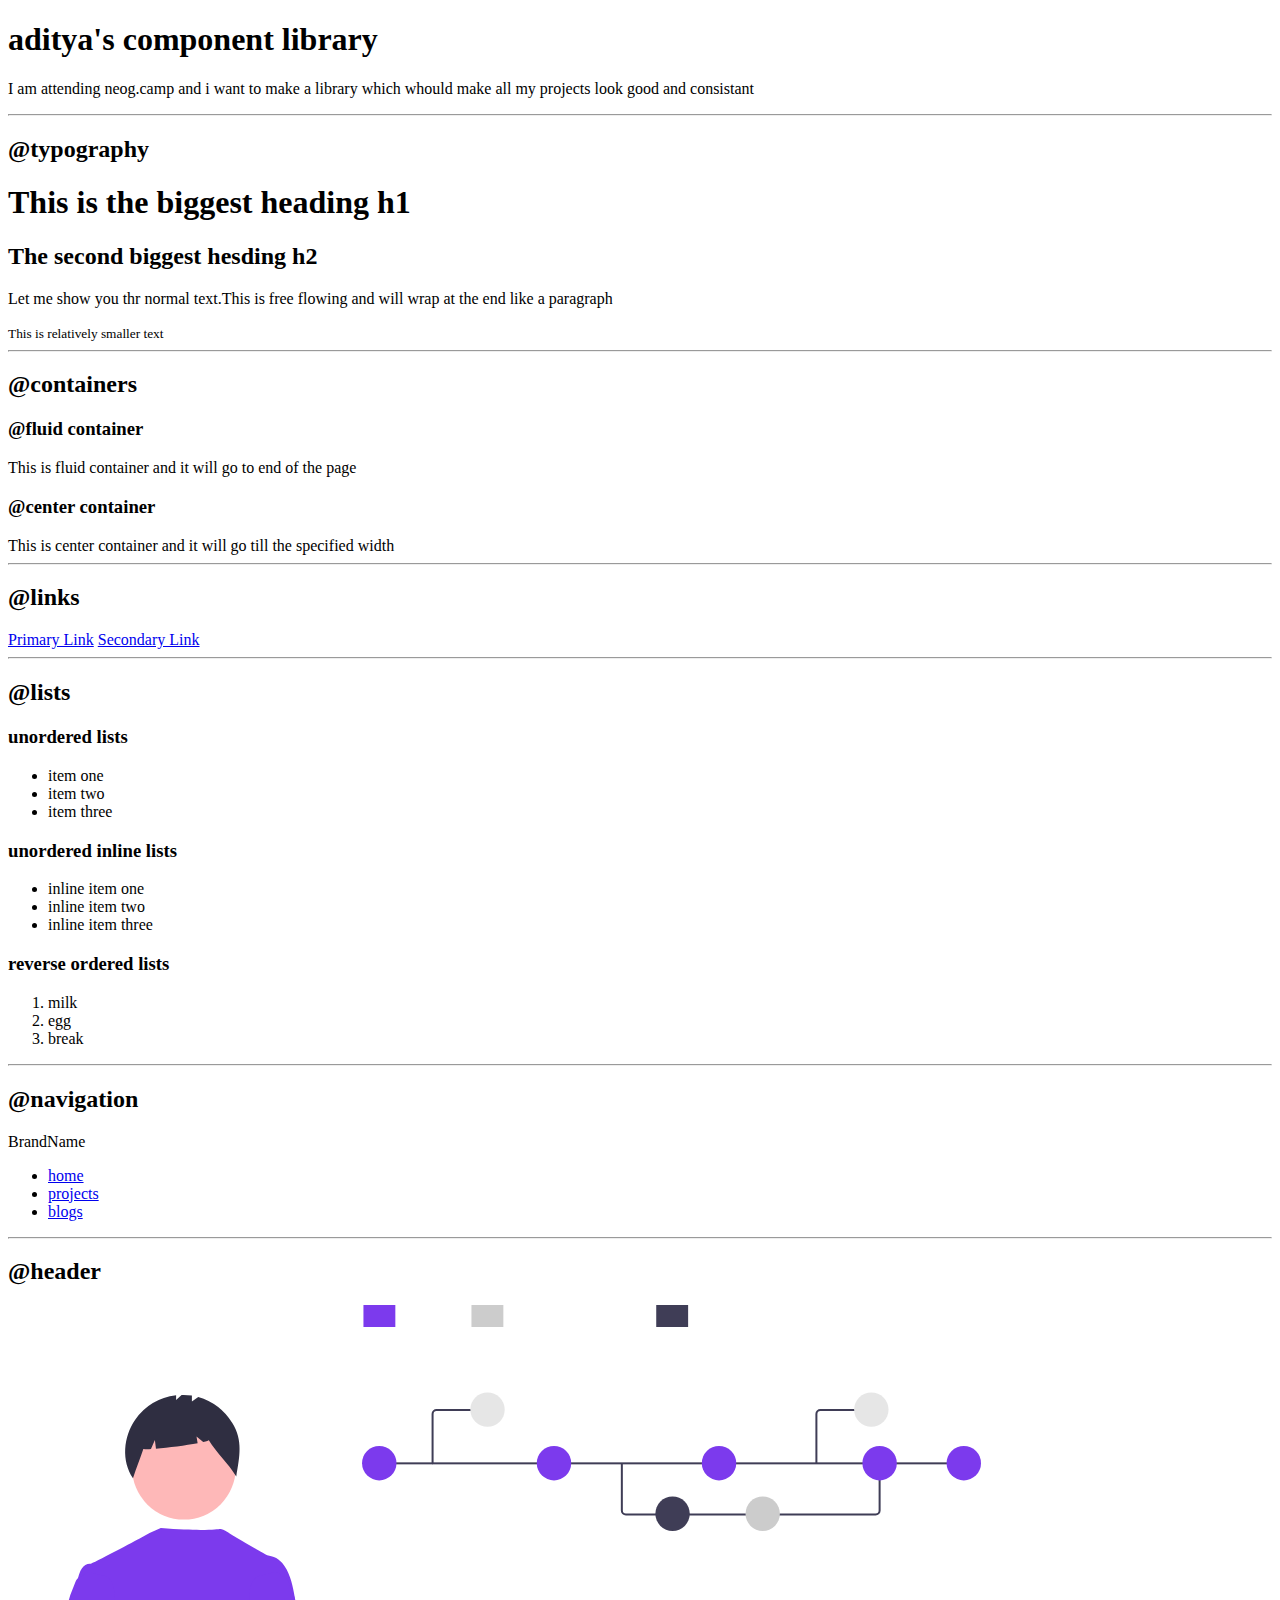
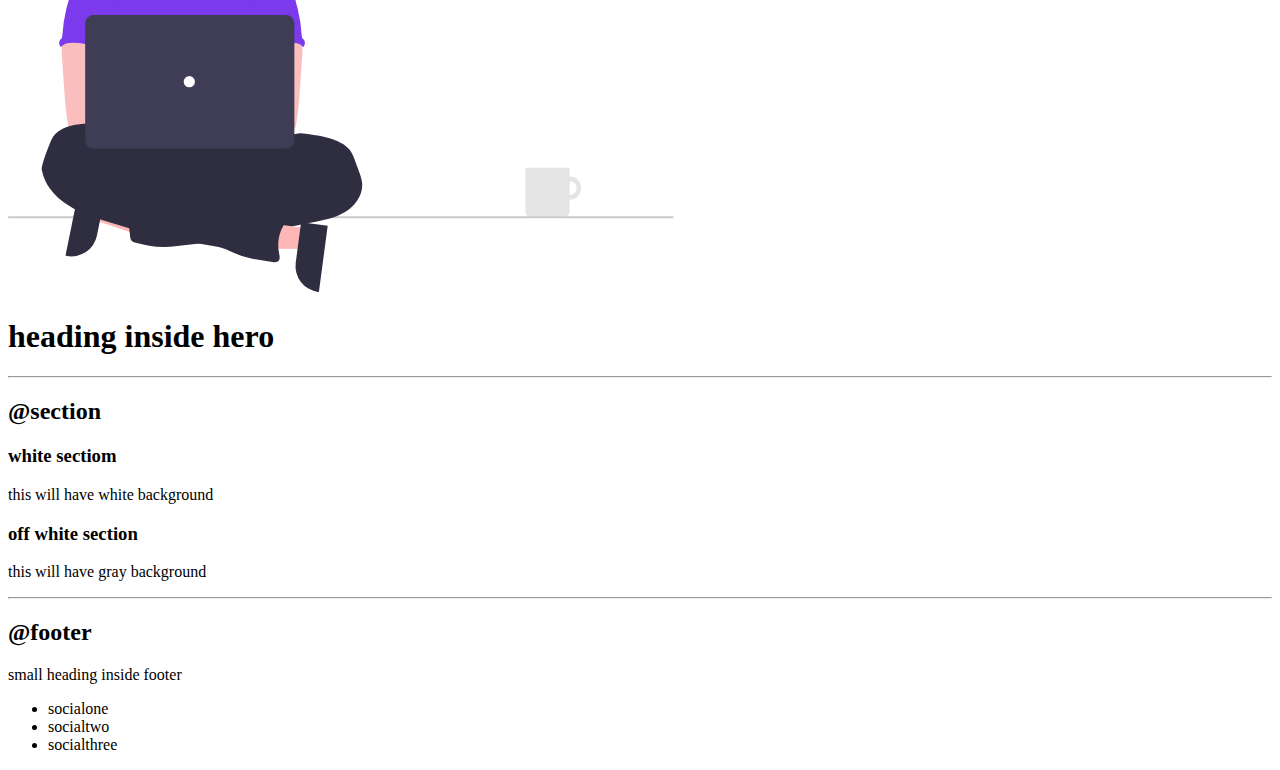
==== index.html @ 78c6eefd "html finish" ====
<!DOCTYPE html>
<html lang="en">

<head>
    <meta charset="UTF-8">
    <meta http-equiv="X-UA-Compatible" content="IE=edge">
    <meta name="viewport" content="width=device-width, initial-scale=1.0">
    <title>component library</title>
</head>

<body>

    <h1>aditya's component library</h1>
    <p>
        I am attending neog.camp and i want to make a library which whould make all my projects look good and consistant
    </p>

    <hr>

    <!-- typography -->
    <h2>@typography</h2>
    <h1>This is the biggest heading h1</h1>
    <h2>The second biggest hesding h2</h2>

    <p>Let me show you thr normal text.This is free flowing and will wrap at the end like a paragraph</p>
    <small>This is relatively smaller text</small>

    <hr>

    <!-- containers -->
    <h2>@containers</h2>

    <h3>@fluid container</h3>
    <div>This is fluid container and it will go to end of the page</div>

    <h3>@center container</h3>
    <div>This is center container and it will go till the specified width</div>

    <hr>

    <!-- links -->
    <h2>@links</h2>

    <a href="/">Primary Link</a>
    <a href="/">Secondary Link</a>

    <hr>

    <!-- lists -->
    <h2>@lists</h2>

    <h3>unordered lists</h3>
    <!-- we will remove bullets using css later  -->
    <ul>
        <li>item one</li>
        <li>item two</li>
        <li>item three</li>
    </ul>

    <h3>unordered inline lists</h3>

    <ul>
        <li>inline item one </li>
        <li>inline item two</li>
        <li>inline item three</li>
    </ul>

    <h3>reverse ordered lists</h3>
    <ol>
        <li>milk</li>
        <li>egg</li>
        <li>break</li>
    </ol>

    <hr>

    <h2>@navigation</h2>

    <nav>

        <div>BrandName</div>
        <ul>
            <li>
                <a href="/">home</a>
            </li>
            <li>
                <a href="/">projects</a>
            </li>
            <li>
                <a href="/">blogs</a>
            </li>
        </ul>

    </nav>

    <hr>

    <!-- header is started -->

    <h2>@header</h2>

    <header>
        <img src="images/hero.svg" alt="">
        <h1>heading inside hero</h1>
    </header>

    <hr>

    <h2>@section</h2>
    <!-- white section -->
    <section>
        <h3>white sectiom</h3>
        <p>this will have white background</p>

    </section>

    <!-- off=white-section -->
    <section>
        <h3>off white section</h3>
        <p>this will have gray background</p>
    </section>

    <hr>

    <!-- footer -->

    <h2>@footer</h2>

    <footer>
        <div>small heading inside footer</div>
        <ul>
            <li>
                socialone
            </li>
            <li>
                socialtwo
            </li>
            <li>
                socialthree
            </li>
        </ul>

    </footer>



















</body>

</html>
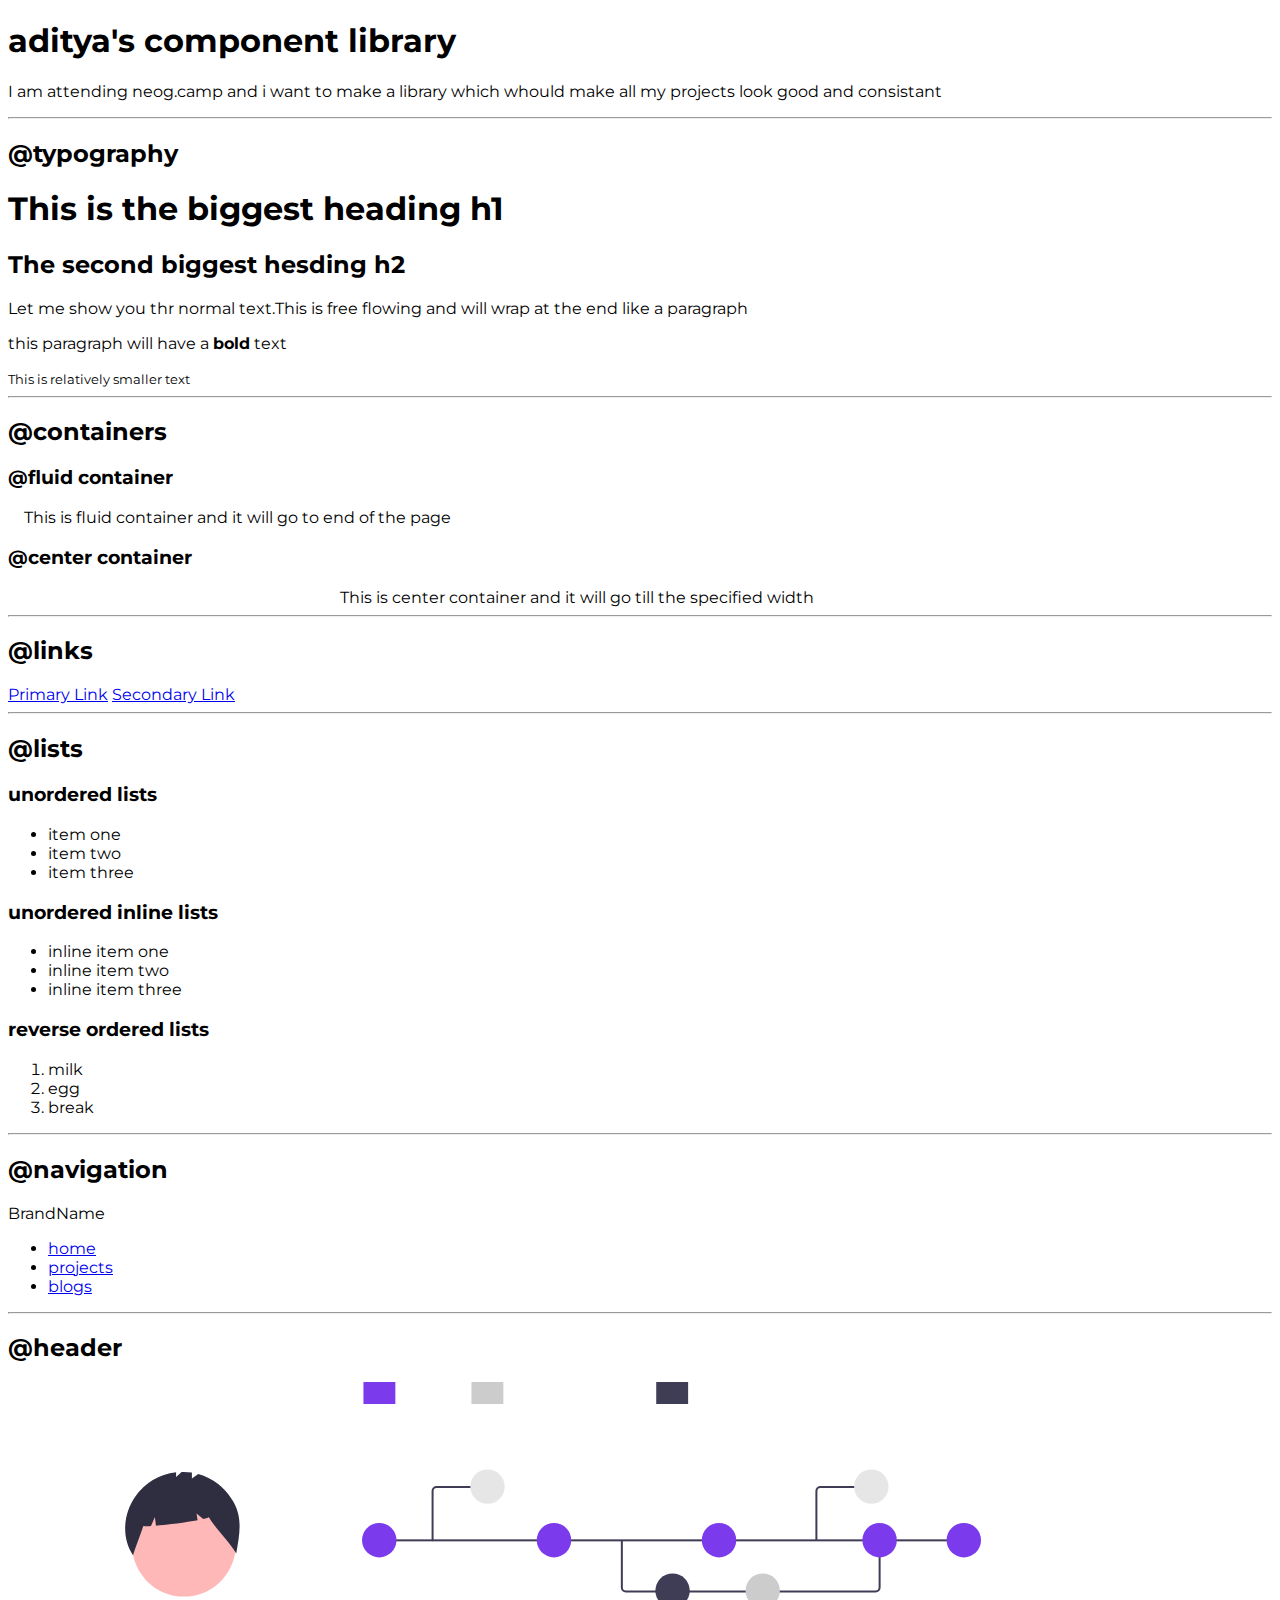
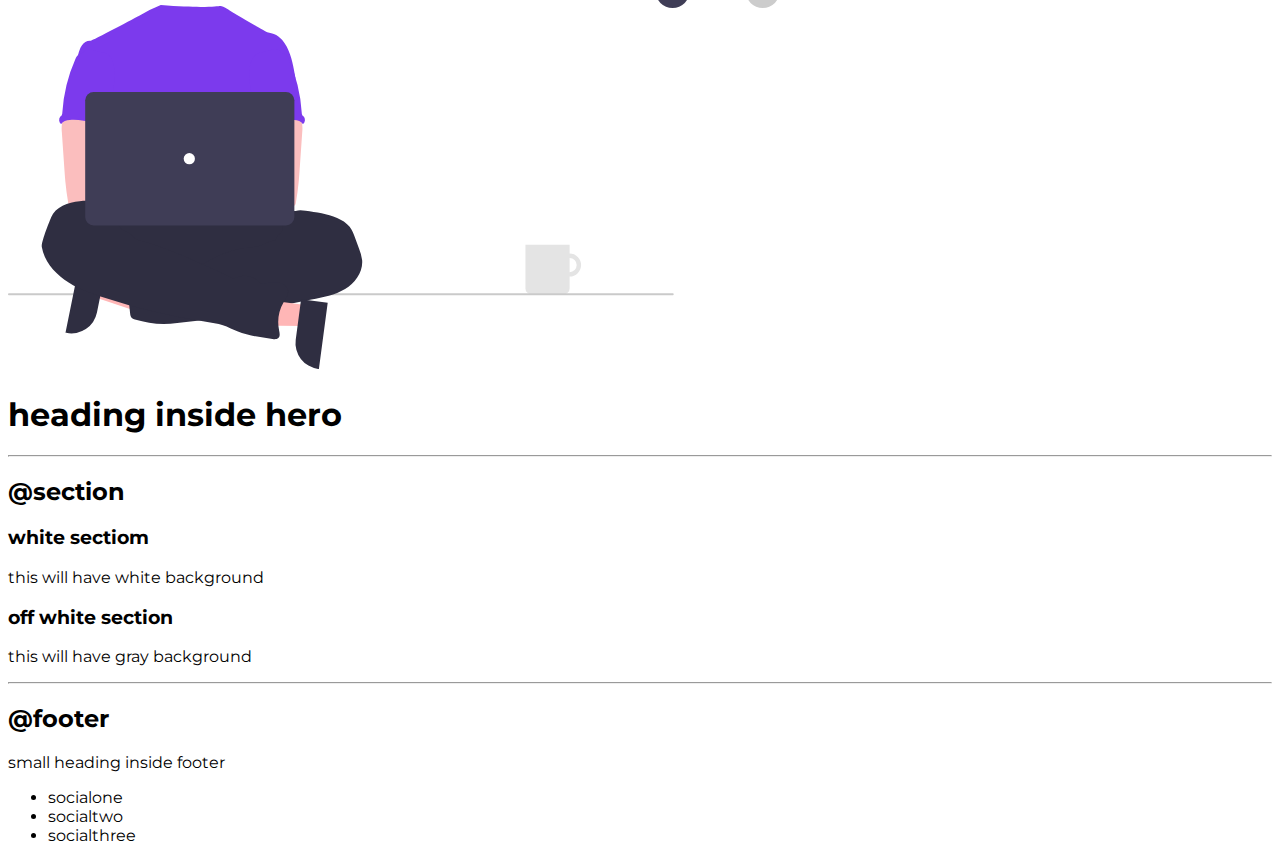
==== commit c8cbd005: "typography" ====
--- a/index.html
+++ b/index.html
@@ -6,6 +6,7 @@
     <meta http-equiv="X-UA-Compatible" content="IE=edge">
     <meta name="viewport" content="width=device-width, initial-scale=1.0">
     <title>component library</title>
+    <link rel="stylesheet" href="styles.css">
 </head>
 
 <body>
@@ -23,6 +24,7 @@
     <h2>The second biggest hesding h2</h2>
 
     <p>Let me show you thr normal text.This is free flowing and will wrap at the end like a paragraph</p>
+    <p>this paragraph will have a <strong>bold</strong> text</p>
     <small>This is relatively smaller text</small>
 
     <hr>
@@ -31,10 +33,10 @@
     <h2>@containers</h2>
 
     <h3>@fluid container</h3>
-    <div>This is fluid container and it will go to end of the page</div>
+    <div class="container">This is fluid container and it will go to end of the page</div>
 
     <h3>@center container</h3>
-    <div>This is center container and it will go till the specified width</div>
+    <div class="container container-center">This is center container and it will go till the specified width</div>
 
     <hr>
 
--- a/styles.css
+++ b/styles.css
@@ -0,0 +1,18 @@
+@import url('https://fonts.googleapis.com/css2?family=Montserrat:wght@700&display=swap');
+
+body{
+    font-family: 'Montserrat', sans-serif;
+}
+
+/* container */
+
+.container{
+    padding-left: 1rem;
+    padding-right: 1rem;
+}
+
+.container-center{
+    max-width: 600px;
+    margin: auto;
+
+}
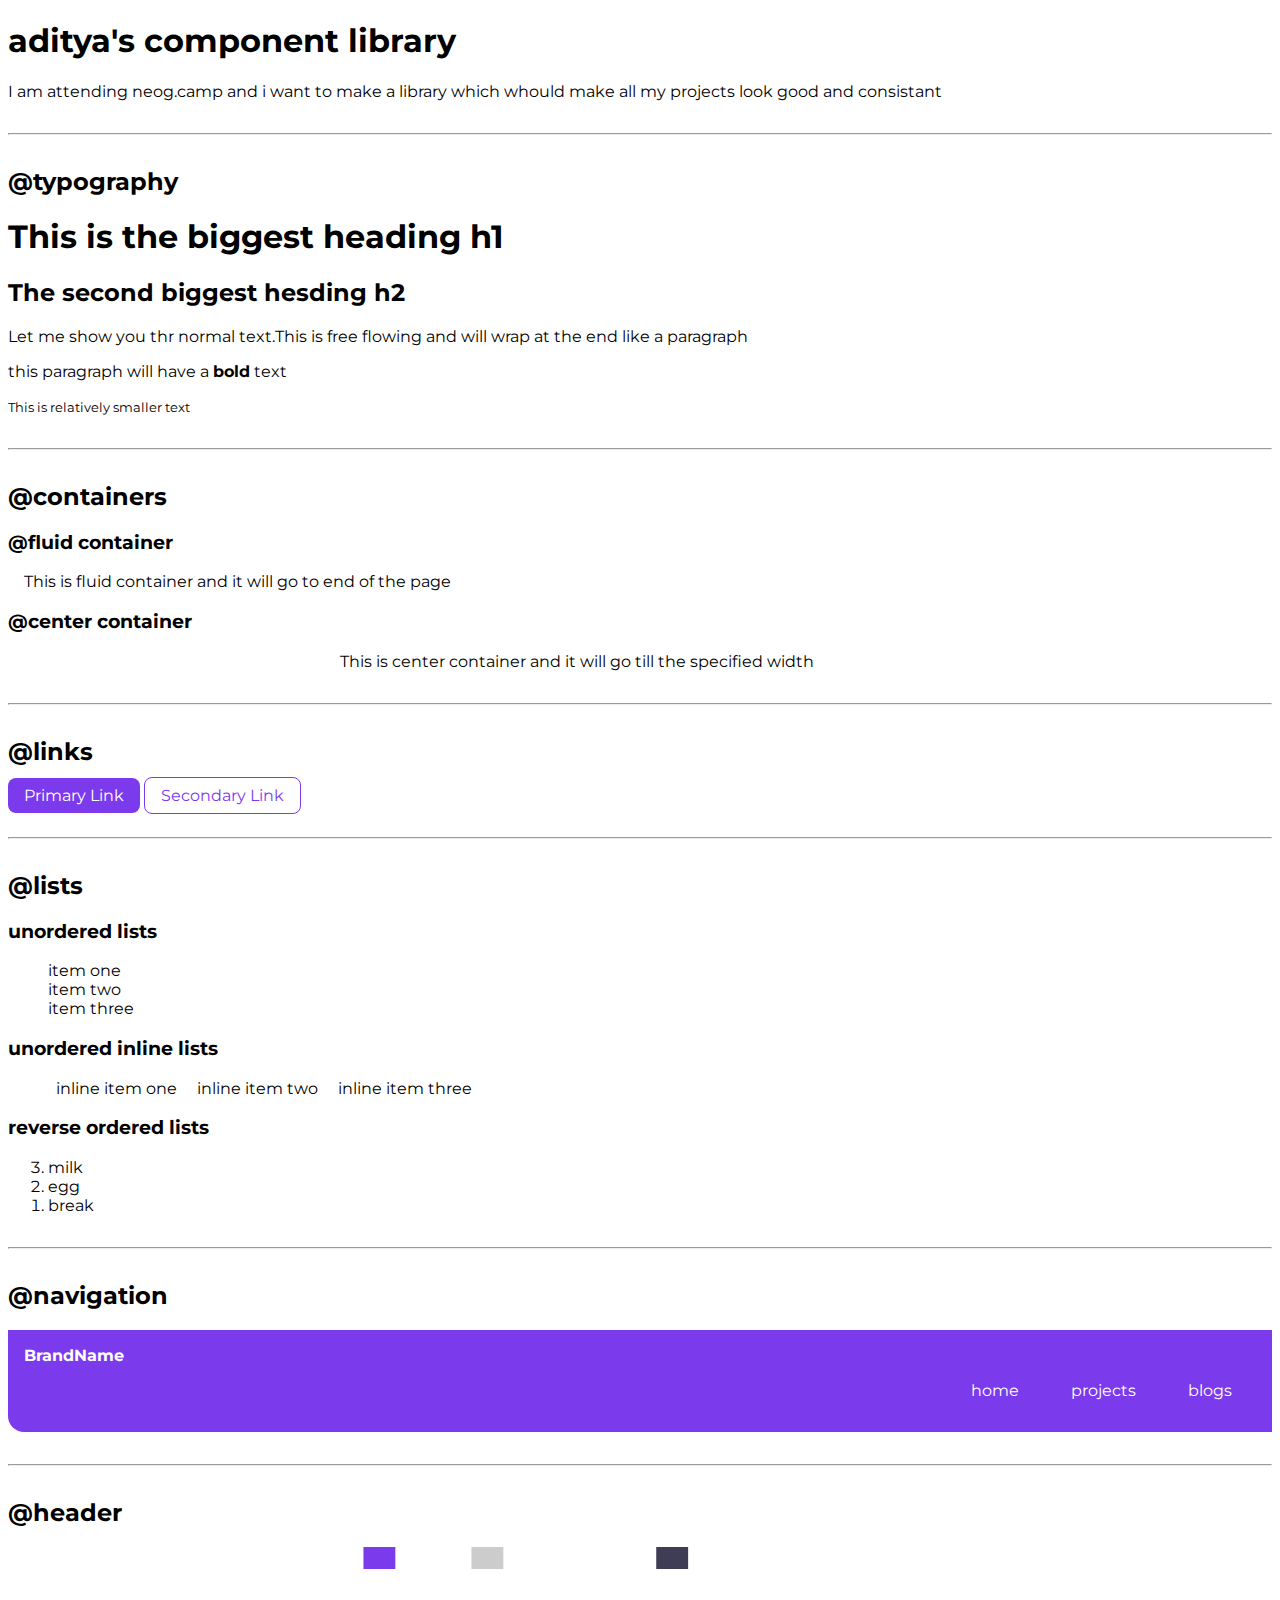
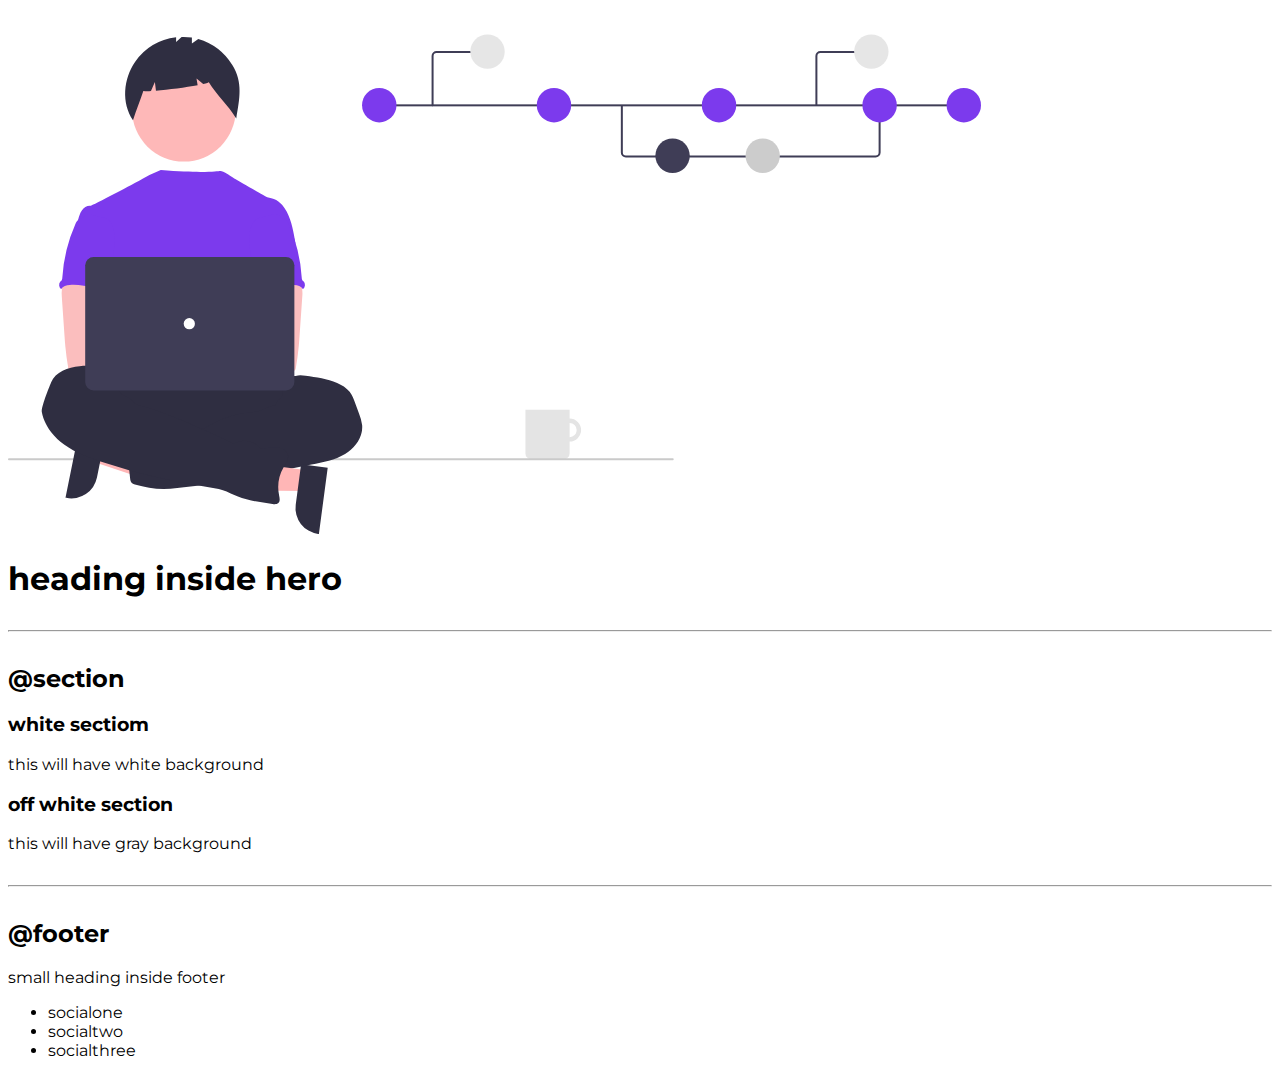
==== commit 0f301633: "nav" ====
--- a/index.html
+++ b/index.html
@@ -43,8 +43,8 @@
     <!-- links -->
     <h2>@links</h2>
 
-    <a href="/">Primary Link</a>
-    <a href="/">Secondary Link</a>
+    <a class="link link-primary" href="/">Primary Link</a>
+    <a class="link link-secondary" href="/">Secondary Link</a>
 
     <hr>
 
@@ -53,7 +53,7 @@
 
     <h3>unordered lists</h3>
     <!-- we will remove bullets using css later  -->
-    <ul>
+    <ul class="list-non-bullet">
         <li>item one</li>
         <li>item two</li>
         <li>item three</li>
@@ -61,14 +61,15 @@
 
     <h3>unordered inline lists</h3>
 
-    <ul>
-        <li>inline item one </li>
-        <li>inline item two</li>
-        <li>inline item three</li>
+    <ul class="list-non-bullet ">
+
+        <li class="list-item-inline">inline item  one </li>
+        <li class="list-item-inline">inline item  two</li>
+        <li class="list-item-inline">inline item three</li>
     </ul>
 
     <h3>reverse ordered lists</h3>
-    <ol>
+    <ol reversed>
         <li>milk</li>
         <li>egg</li>
         <li>break</li>
@@ -78,18 +79,18 @@
 
     <h2>@navigation</h2>
 
-    <nav>
+    <nav class="navigation container">
 
-        <div>BrandName</div>
-        <ul>
-            <li>
-                <a href="/">home</a>
+        <div class="nav-brand">BrandName</div>
+        <ul class="list-non-bullet nav-pills">
+            <li class="list-item-inline">
+                <a class="link " href="/">home</a>
             </li>
-            <li>
-                <a href="/">projects</a>
+            <li class="list-item-inline">
+                <a class="link" href="/">projects</a>
             </li>
-            <li>
-                <a href="/">blogs</a>
+            <li class="list-item-inline">
+                <a class="link" href="/">blogs</a>
             </li>
         </ul>
 
--- a/styles.css
+++ b/styles.css
@@ -1,14 +1,19 @@
 @import url('https://fonts.googleapis.com/css2?family=Montserrat:wght@700&display=swap');
 
+:root{
+    --primary-color: #7C3AED;
+}
 body{
     font-family: 'Montserrat', sans-serif;
+}
+hr{
+ margin: 2rem 0rem;
 }
 
 /* container */
 
 .container{
-    padding-left: 1rem;
-    padding-right: 1rem;
+padding: 0rem 1rem;
 }
 
 .container-center{
@@ -16,3 +21,52 @@
     margin: auto;
 
 }
+
+/* links */
+.link{
+text-decoration: none;
+padding: 0.5rem 1rem;
+}
+
+.link-primary{
+background-color: var(--primary-color);
+color: white;
+border-radius: 0.5rem;
+}
+.link-secondary{
+    border: 1px solid var(--primary-color);
+    border-radius: 0.5rem;
+    color: var(--primary-color);
+}
+
+/* lists */
+
+.list-non-bullet{
+    list-style: none;
+}
+.list-item-inline{
+    display: inline;
+    padding: 0rem 0.5rem;
+}
+
+/* navigation */
+.navigation{
+    background-color: var(--primary-color);
+    color: white;
+    padding: 1rem;
+    border-bottom-left-radius: 1rem;
+}
+
+.navigation .nav-brand{
+ font-weight: bold;   rem
+ font-size: 1.1rem;
+}
+
+.nav-pills{
+text-align: right;
+}
+
+.navigation .link{
+    color:white;
+    
+}
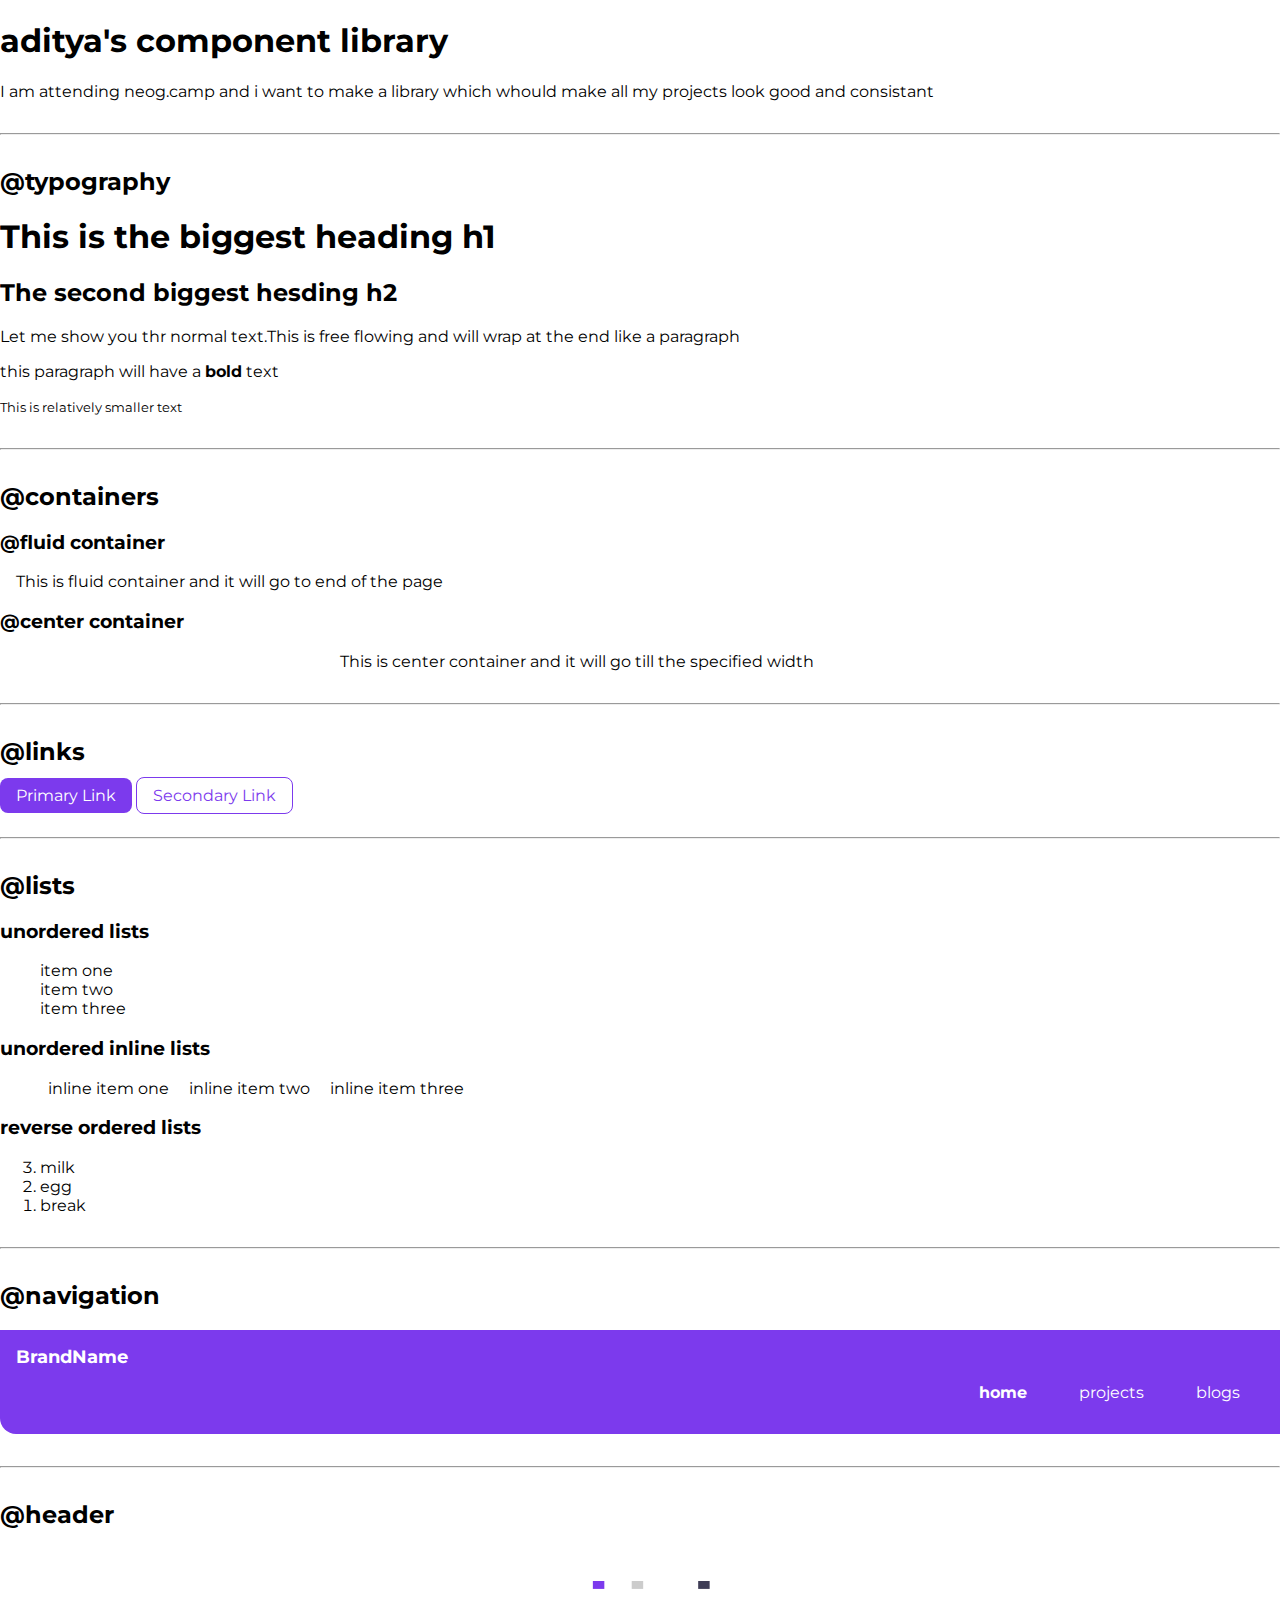
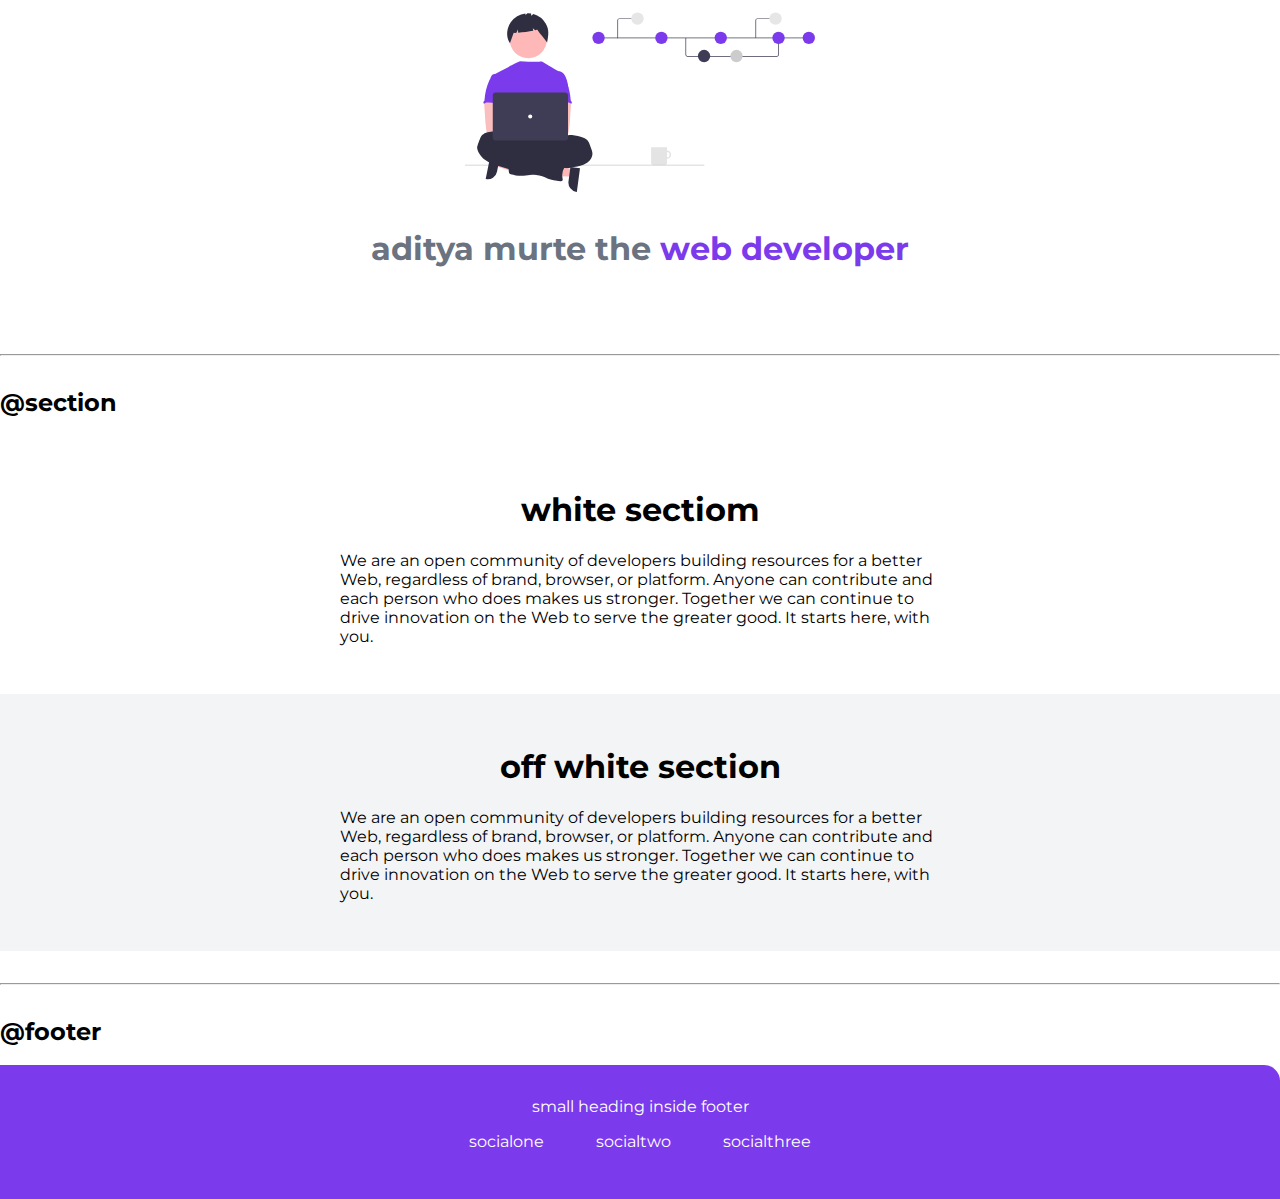
==== commit e20a01a9: "finish" ====
--- a/index.html
+++ b/index.html
@@ -84,7 +84,7 @@
         <div class="nav-brand">BrandName</div>
         <ul class="list-non-bullet nav-pills">
             <li class="list-item-inline">
-                <a class="link " href="/">home</a>
+                <a class="link link-active" href="/">home</a>
             </li>
             <li class="list-item-inline">
                 <a class="link" href="/">projects</a>
@@ -102,25 +102,29 @@
 
     <h2>@header</h2>
 
-    <header>
-        <img src="images/hero.svg" alt="">
-        <h1>heading inside hero</h1>
+    <header class="hero">
+        <img class="hero-img" src="images/hero.svg" alt="">
+        <h1 class="hero-heading">aditya murte the <span class="heading-inverted"> web developer</span></h1>
     </header>
 
     <hr>
 
     <h2>@section</h2>
     <!-- white section -->
-    <section>
-        <h3>white sectiom</h3>
-        <p>this will have white background</p>
+    <section class="section">
+        <div class="container container-center">
+        <h1>white sectiom</h1>
+        <p>We are an open community of developers building resources for a better Web, regardless of brand, browser, or platform. Anyone can contribute and each person who does makes us stronger. Together we can continue to drive innovation on the Web to serve the greater good. It starts here, with you.</p>
+        </div>
 
     </section>
 
     <!-- off=white-section -->
-    <section>
-        <h3>off white section</h3>
-        <p>this will have gray background</p>
+    <section class="section ow">
+        <div class="container container-center">
+        <h1>off white section</h1>
+        <p>We are an open community of developers building resources for a better Web, regardless of brand, browser, or platform. Anyone can contribute and each person who does makes us stronger. Together we can continue to drive innovation on the Web to serve the greater good. It starts here, with you.</p>
+        </div>
     </section>
 
     <hr>
@@ -129,17 +133,23 @@
 
     <h2>@footer</h2>
 
-    <footer>
-        <div>small heading inside footer</div>
-        <ul>
-            <li>
+    <footer class="footer ">
+        <div class="footer-header">small heading inside footer</div>
+        <ul class=" list-non-bullet social-link">
+            <li class="list-item-inline"> 
+                <a class="link " href="/">
                 socialone
+                 </a>
             </li>
-            <li>
+            <li class="list-item-inline">
+                <a class="link" href="">
                 socialtwo
+                 </a>
             </li>
-            <li>
+            <li class="list-item-inline">
+                <a class="link" href="">
                 socialthree
+                </a>
             </li>
         </ul>
 
--- a/styles.css
+++ b/styles.css
@@ -1,39 +1,50 @@
-@import url('https://fonts.googleapis.com/css2?family=Montserrat:wght@700&display=swap');
+@import url('https://fonts.googleapis.com/css2?family=Montserrat:wght@400;700&display=swap');
 
-:root{
+:root
+{
     --primary-color: #7C3AED;
+    --dark-gray:#6B7280;
+    --off-white:#F3F4F6;
 }
-body{
+body
+{
     font-family: 'Montserrat', sans-serif;
+    margin: 0px;
 }
-hr{
+hr
+{
  margin: 2rem 0rem;
 }
 
 /* container */
 
-.container{
+.container
+{
 padding: 0rem 1rem;
 }
 
-.container-center{
+.container-center
+{
     max-width: 600px;
     margin: auto;
 
 }
 
 /* links */
-.link{
+.link
+{
 text-decoration: none;
 padding: 0.5rem 1rem;
 }
 
-.link-primary{
+.link-primary
+{
 background-color: var(--primary-color);
 color: white;
 border-radius: 0.5rem;
 }
-.link-secondary{
+.link-secondary
+{
     border: 1px solid var(--primary-color);
     border-radius: 0.5rem;
     color: var(--primary-color);
@@ -41,32 +52,100 @@
 
 /* lists */
 
-.list-non-bullet{
+.list-non-bullet
+{
     list-style: none;
 }
-.list-item-inline{
+.list-item-inline
+{
     display: inline;
     padding: 0rem 0.5rem;
 }
 
 /* navigation */
-.navigation{
+.navigation
+{
     background-color: var(--primary-color);
     color: white;
     padding: 1rem;
     border-bottom-left-radius: 1rem;
 }
 
-.navigation .nav-brand{
- font-weight: bold;   rem
+.navigation .nav-brand
+{
+ font-weight: bold;   
  font-size: 1.1rem;
 }
 
-.nav-pills{
+.navigation .nav-pills
+{
 text-align: right;
 }
 
-.navigation .link{
+.navigation .link
+{
     color:white;
     
 }
+.navigation .link-active
+{
+    font-weight: bold;
+}
+
+/* header */
+
+.hero
+{
+padding: 2rem;
+
+
+}
+.hero .hero-img
+{
+    max-width: 350px;
+    display: block;
+    margin: auto;
+}
+.hero .hero-heading
+{   
+    color: var(--dark-gray);
+    padding-top: 1rem;
+    text-align: center;
+}
+.hero .hero-heading .heading-inverted
+{
+    color: var(--primary-color);
+}
+
+/* secion */
+.section
+{
+    padding: 2rem;
+}
+.section h1
+{
+    text-align: center;
+   
+}
+
+.section.ow
+{
+    background-color: var(--off-white);
+}
+
+/* footer */
+
+.footer
+{
+    background-color: var(--primary-color);
+    padding: 2rem 0rem;
+    text-align: center;
+    color: white;
+    border-top-right-radius: 1rem;
+}
+.footer .link{
+    color: white;
+}
+.footer ul{
+    padding-inline-start: 0px;
+}
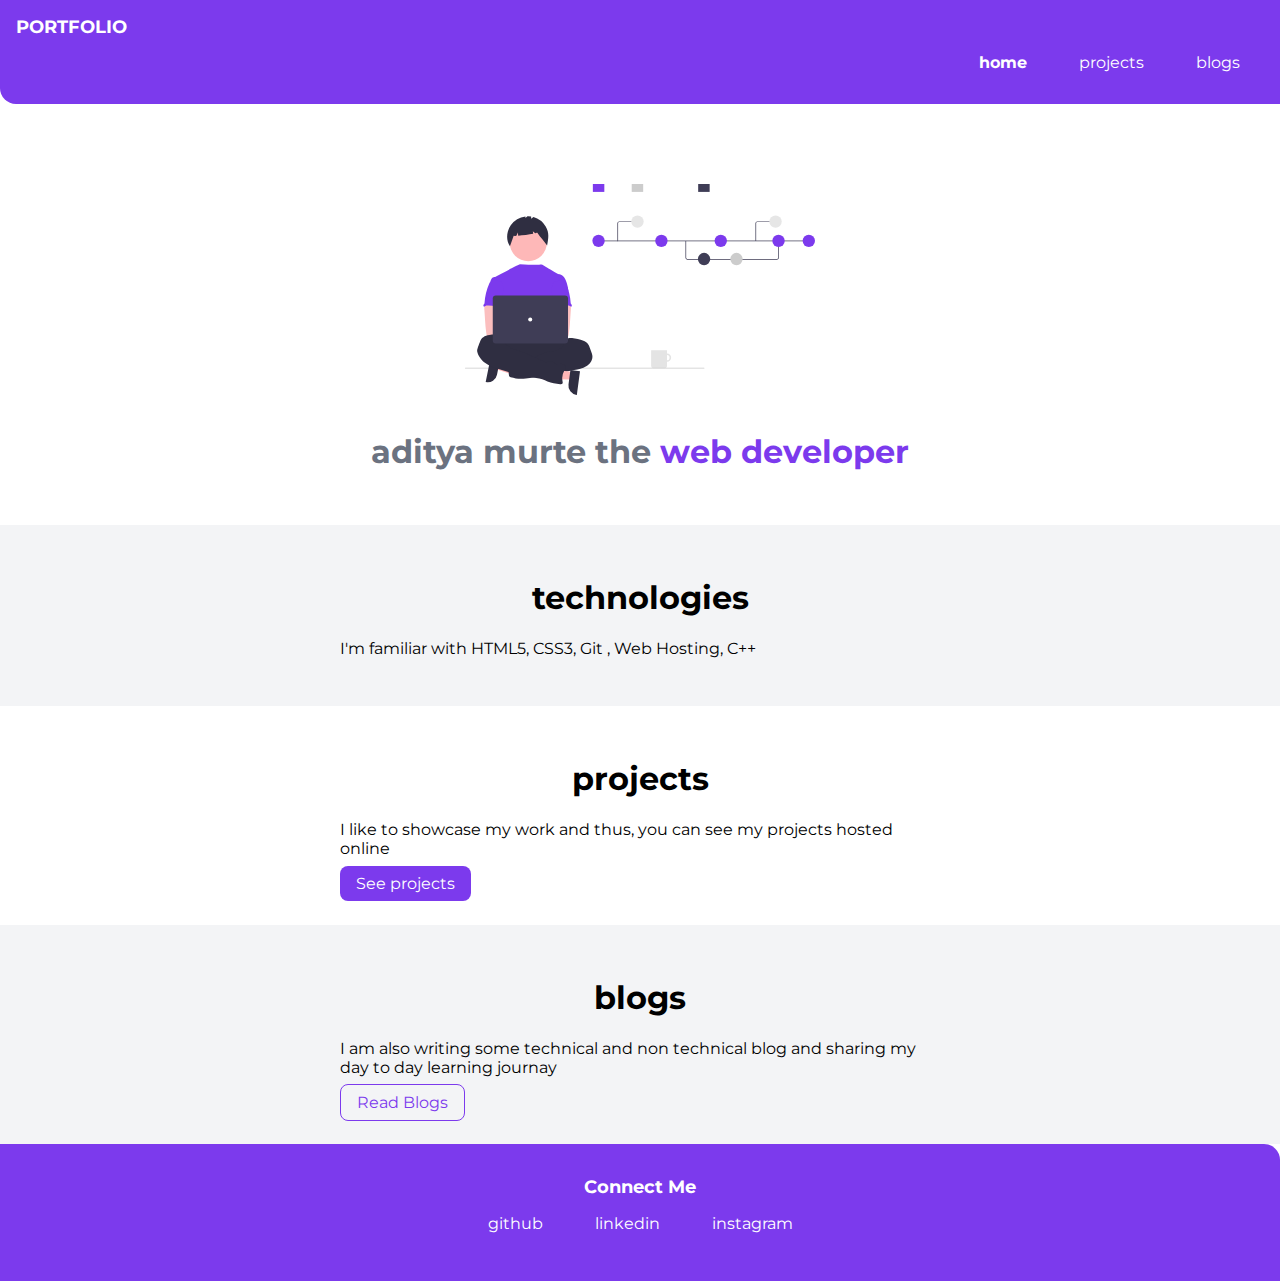
==== commit e7d1baf8: "completed" ====
--- a/index.html
+++ b/index.html
@@ -1,154 +1,84 @@
 <!DOCTYPE html>
 <html lang="en">
-
 <head>
     <meta charset="UTF-8">
     <meta http-equiv="X-UA-Compatible" content="IE=edge">
     <meta name="viewport" content="width=device-width, initial-scale=1.0">
-    <title>component library</title>
+    <title>home | adityamurte</title>
     <link rel="stylesheet" href="styles.css">
 </head>
-
 <body>
-
-    <h1>aditya's component library</h1>
-    <p>
-        I am attending neog.camp and i want to make a library which whould make all my projects look good and consistant
-    </p>
-
-    <hr>
-
-    <!-- typography -->
-    <h2>@typography</h2>
-    <h1>This is the biggest heading h1</h1>
-    <h2>The second biggest hesding h2</h2>
-
-    <p>Let me show you thr normal text.This is free flowing and will wrap at the end like a paragraph</p>
-    <p>this paragraph will have a <strong>bold</strong> text</p>
-    <small>This is relatively smaller text</small>
-
-    <hr>
-
-    <!-- containers -->
-    <h2>@containers</h2>
-
-    <h3>@fluid container</h3>
-    <div class="container">This is fluid container and it will go to end of the page</div>
-
-    <h3>@center container</h3>
-    <div class="container container-center">This is center container and it will go till the specified width</div>
-
-    <hr>
-
-    <!-- links -->
-    <h2>@links</h2>
-
-    <a class="link link-primary" href="/">Primary Link</a>
-    <a class="link link-secondary" href="/">Secondary Link</a>
-
-    <hr>
-
-    <!-- lists -->
-    <h2>@lists</h2>
-
-    <h3>unordered lists</h3>
-    <!-- we will remove bullets using css later  -->
-    <ul class="list-non-bullet">
-        <li>item one</li>
-        <li>item two</li>
-        <li>item three</li>
-    </ul>
-
-    <h3>unordered inline lists</h3>
-
-    <ul class="list-non-bullet ">
-
-        <li class="list-item-inline">inline item  one </li>
-        <li class="list-item-inline">inline item  two</li>
-        <li class="list-item-inline">inline item three</li>
-    </ul>
-
-    <h3>reverse ordered lists</h3>
-    <ol reversed>
-        <li>milk</li>
-        <li>egg</li>
-        <li>break</li>
-    </ol>
-
-    <hr>
-
-    <h2>@navigation</h2>
-
+   
+    <!-- navigation -->
     <nav class="navigation container">
 
-        <div class="nav-brand">BrandName</div>
+        <div class="nav-brand">PORTFOLIO</div>
         <ul class="list-non-bullet nav-pills">
             <li class="list-item-inline">
                 <a class="link link-active" href="/">home</a>
             </li>
             <li class="list-item-inline">
-                <a class="link" href="/">projects</a>
+                <a class="link" href="/projects.html">projects</a>
             </li>
             <li class="list-item-inline">
-                <a class="link" href="/">blogs</a>
+                <a class="link" href="/blogs.html">blogs</a>
             </li>
         </ul>
 
     </nav>
 
-    <hr>
-
-    <!-- header is started -->
-
-    <h2>@header</h2>
+    <!-- header -->
 
     <header class="hero">
         <img class="hero-img" src="images/hero.svg" alt="">
         <h1 class="hero-heading">aditya murte the <span class="heading-inverted"> web developer</span></h1>
     </header>
 
-    <hr>
+    <!-- section -->
+    <!-- off-white-section -->
+    <section class="section ow">
+        <div class="container container-center">
+        <h1>technologies</h1>
+        <p>I'm familiar with HTML5, CSS3, Git , Web Hosting, C++</p>
+        </div>
+    </section>
 
-    <h2>@section</h2>
     <!-- white section -->
     <section class="section">
         <div class="container container-center">
-        <h1>white sectiom</h1>
-        <p>We are an open community of developers building resources for a better Web, regardless of brand, browser, or platform. Anyone can contribute and each person who does makes us stronger. Together we can continue to drive innovation on the Web to serve the greater good. It starts here, with you.</p>
+        <h1>projects</h1>
+        <p>I like to showcase my work and thus, you can see my projects hosted online</p>
+        <a class="link link-primary" href="/projects.html">See projects</a>
         </div>
 
     </section>
 
-    <!-- off=white-section -->
+    <!-- off-white-section -->
     <section class="section ow">
         <div class="container container-center">
-        <h1>off white section</h1>
-        <p>We are an open community of developers building resources for a better Web, regardless of brand, browser, or platform. Anyone can contribute and each person who does makes us stronger. Together we can continue to drive innovation on the Web to serve the greater good. It starts here, with you.</p>
+        <h1>blogs</h1>
+        <p>I am also writing some technical and non technical  blog and sharing my day to day learning journay </p>
+        <a class="link link-secondary" href="/blogs.html">Read Blogs</a>
         </div>
     </section>
 
-    <hr>
-
-    <!-- footer -->
-
-    <h2>@footer</h2>
-
+    <!-- footer of portfoilio -->
     <footer class="footer ">
-        <div class="footer-header">small heading inside footer</div>
+        <div class="footer-header">Connect Me</div>
         <ul class=" list-non-bullet social-link">
             <li class="list-item-inline"> 
-                <a class="link " href="/">
-                socialone
+                <a class="link " href="https://github.com/adityamurte">
+                github
                  </a>
             </li>
             <li class="list-item-inline">
-                <a class="link" href="">
-                socialtwo
+                <a class="link" href="https://www.linkedin.com/in/aditya-murte-a29026203/">
+                linkedin
                  </a>
             </li>
             <li class="list-item-inline">
-                <a class="link" href="">
-                socialthree
+                <a class="link" href="https://www.instagram.com/aditya_murte/">
+               instagram
                 </a>
             </li>
         </ul>
@@ -156,23 +86,5 @@
     </footer>
 
 
-
-
-
-
-
-
-
-
-
-
-
-
-
-
-
-
-
 </body>
-
 </html>--- a/styles.css
+++ b/styles.css
@@ -5,6 +5,7 @@
     --primary-color: #7C3AED;
     --dark-gray:#6B7280;
     --off-white:#F3F4F6;
+
 }
 body
 {
@@ -35,6 +36,8 @@
 {
 text-decoration: none;
 padding: 0.5rem 1rem;
+/* margin-top: 1rem;
+margin-bottom: 1rem; */
 }
 
 .link-primary
@@ -97,6 +100,7 @@
 .hero
 {
 padding: 2rem;
+padding-top: 5rem;
 
 
 }
@@ -128,6 +132,10 @@
    
 }
 
+.section .blog-date{
+  font-weight: lighter; 
+} 
+
 .section.ow
 {
     background-color: var(--off-white);
@@ -146,6 +154,11 @@
 .footer .link{
     color: white;
 }
+.footer .footer-header
+{
+    font-weight: bold;
+    font-size: large;
+}
 .footer ul{
     padding-inline-start: 0px;
 }
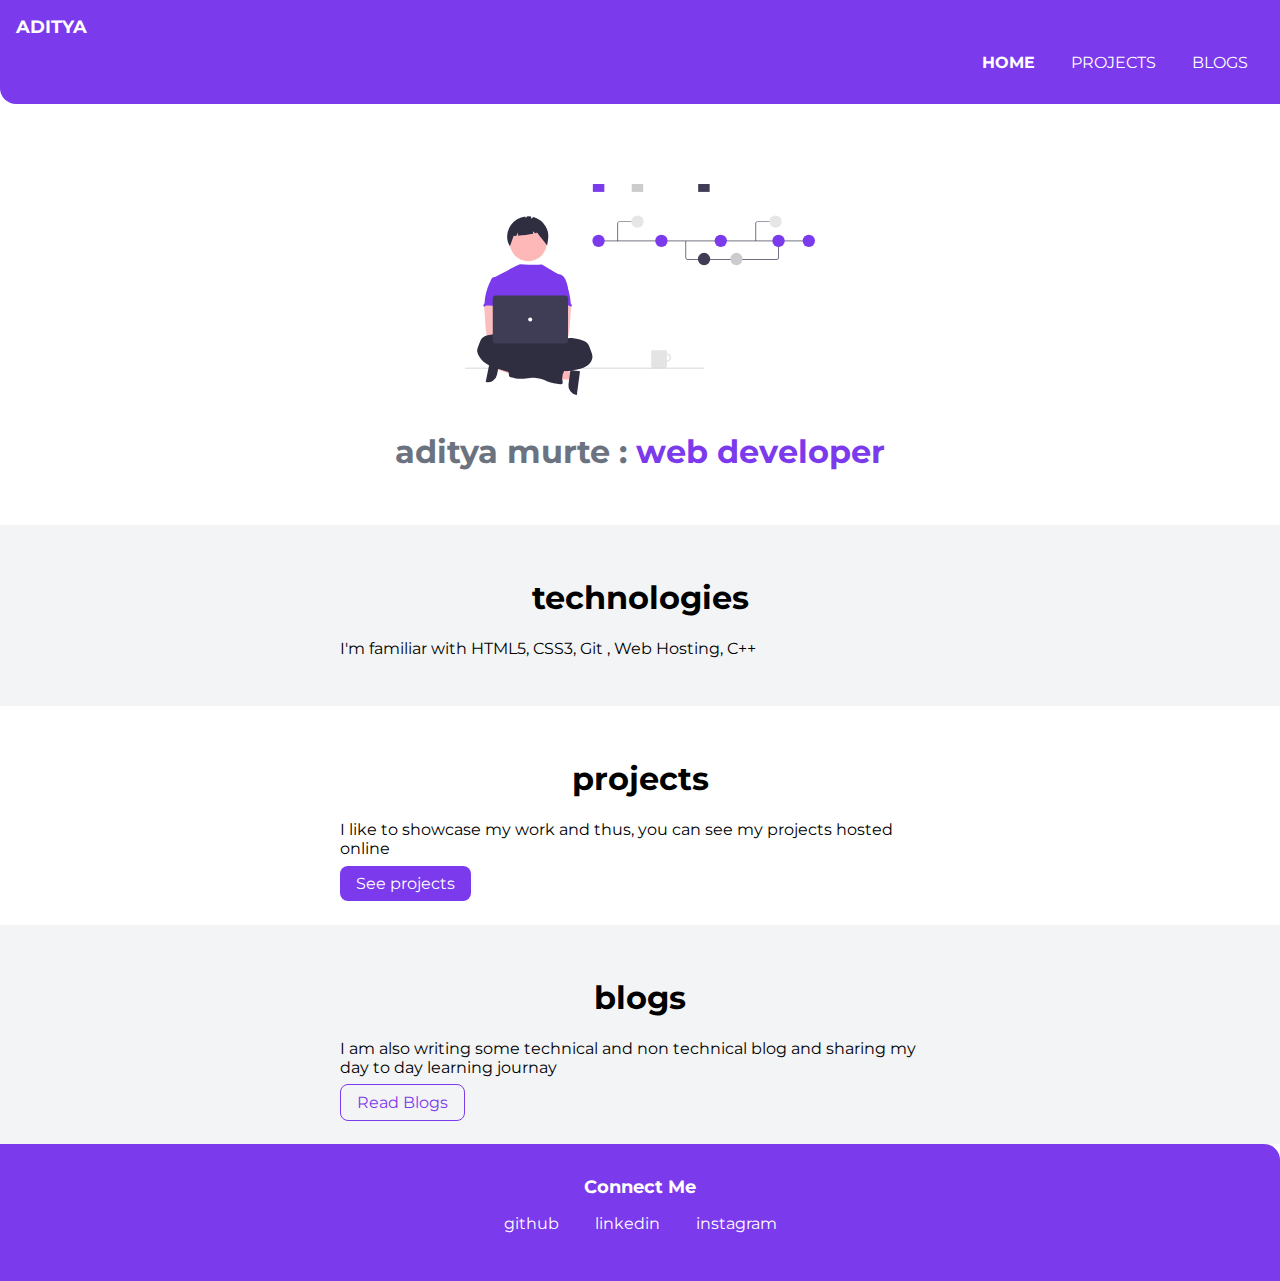
==== commit 0e40b0e8: "update" ====
--- a/index.html
+++ b/index.html
@@ -4,7 +4,7 @@
     <meta charset="UTF-8">
     <meta http-equiv="X-UA-Compatible" content="IE=edge">
     <meta name="viewport" content="width=device-width, initial-scale=1.0">
-    <title>home | adityamurte</title>
+    <title>HOME | adityamurte</title>
     <link rel="stylesheet" href="styles.css">
 </head>
 <body>
@@ -12,16 +12,16 @@
     <!-- navigation -->
     <nav class="navigation container">
 
-        <div class="nav-brand">PORTFOLIO</div>
+        <div class="nav-brand">ADITYA</div>
         <ul class="list-non-bullet nav-pills">
             <li class="list-item-inline">
-                <a class="link link-active" href="/">home</a>
+                <a class="link link-active" href="/">HOME</a>
             </li>
             <li class="list-item-inline">
-                <a class="link" href="/projects.html">projects</a>
+                <a class="link" href="/projects.html">PROJECTS</a>
             </li>
             <li class="list-item-inline">
-                <a class="link" href="/blogs.html">blogs</a>
+                <a class="link" href="/blogs.html">BLOGS</a>
             </li>
         </ul>
 
@@ -31,7 +31,7 @@
 
     <header class="hero">
         <img class="hero-img" src="images/hero.svg" alt="">
-        <h1 class="hero-heading">aditya murte the <span class="heading-inverted"> web developer</span></h1>
+        <h1 class="hero-heading">aditya murte : <span class="heading-inverted"> web developer</span></h1>
     </header>
 
     <!-- section -->
--- a/styles.css
+++ b/styles.css
@@ -62,10 +62,12 @@
 .list-item-inline
 {
     display: inline;
-    padding: 0rem 0.5rem;
+    padding: -10rem;
 }
 
 /* navigation */
+    
+
 .navigation
 {
     background-color: var(--primary-color);
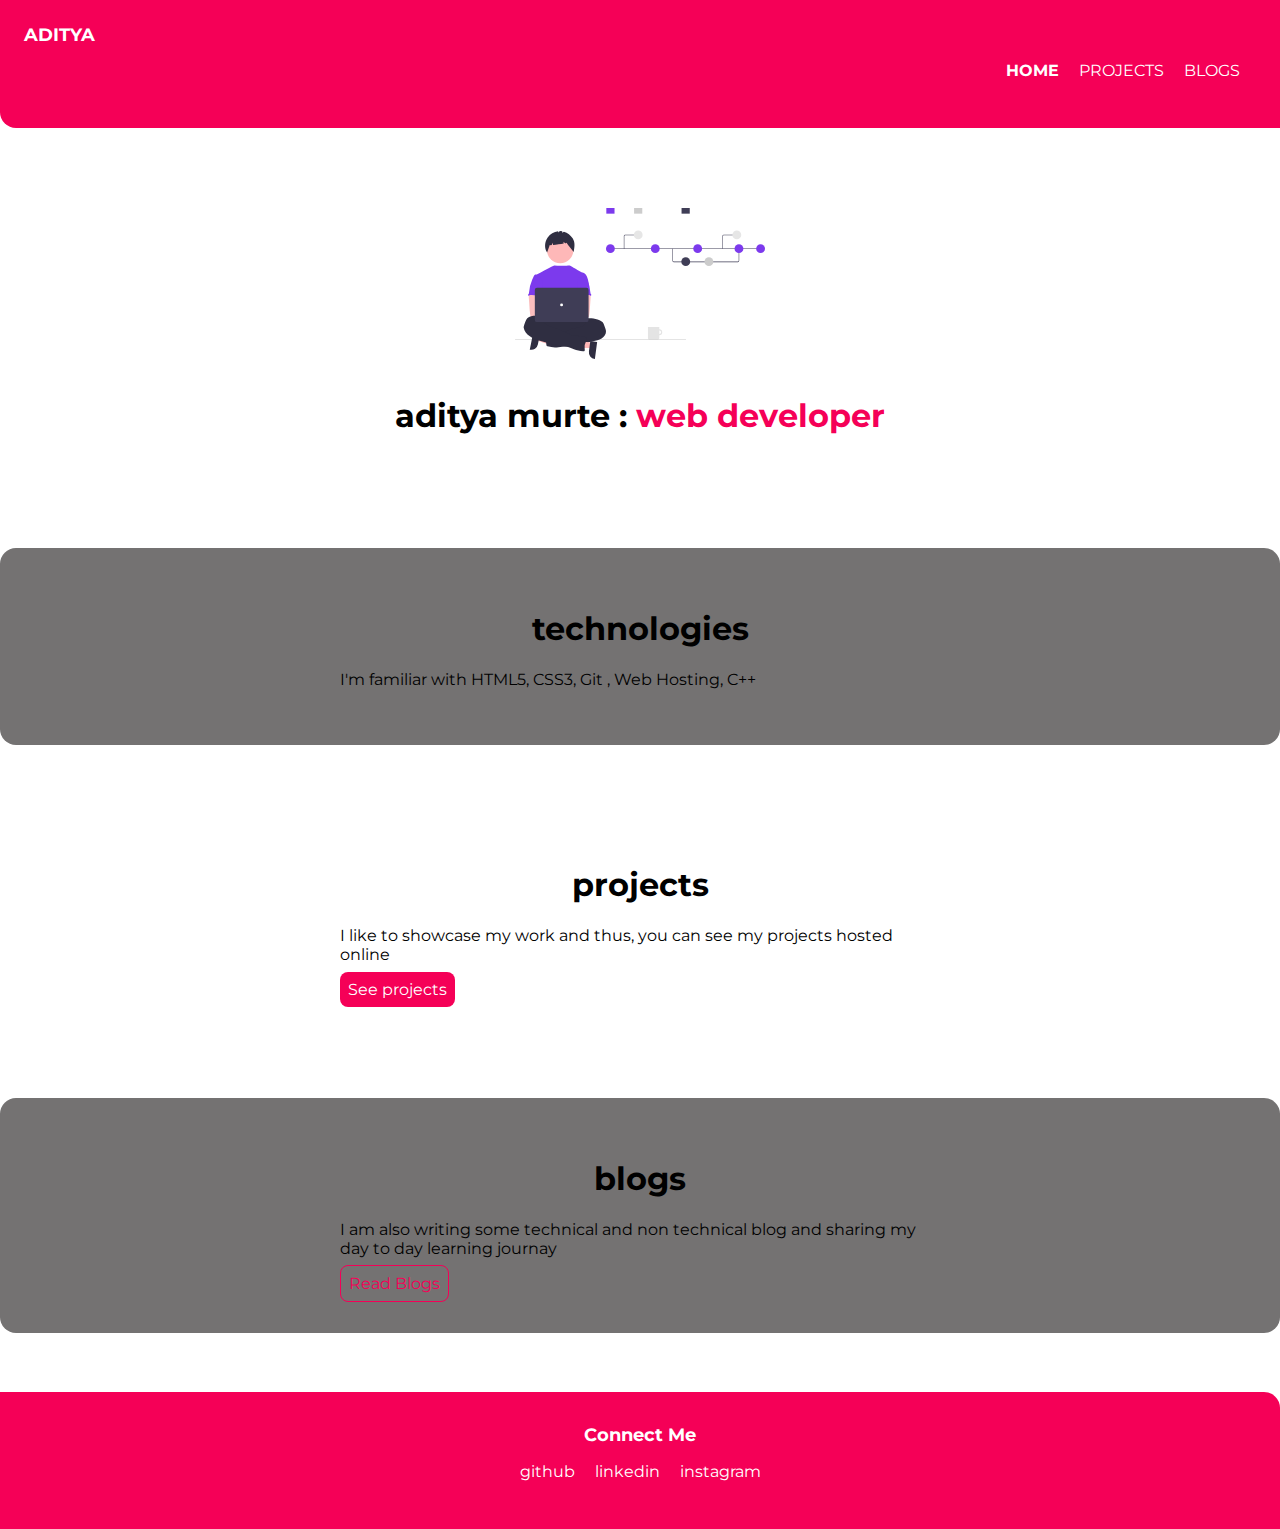
==== commit c9f0a373: "update" ====
--- a/index.html
+++ b/index.html
@@ -13,18 +13,17 @@
     <nav class="navigation container">
 
         <div class="nav-brand">ADITYA</div>
-        <ul class="list-non-bullet nav-pills">
-            <li class="list-item-inline">
-                <a class="link link-active" href="/">HOME</a>
+            <ul class="list-non-bullet-nav nav-pills">
+            <li class="list-item-nav">
+                <a class="link-nav link-active" href="/">HOME</a>
             </li>
-            <li class="list-item-inline">
-                <a class="link" href="/projects.html">PROJECTS</a>
+            <li class="list-item-nav">
+                <a class="link-nav" href="/projects.html">PROJECTS</a>
             </li>
-            <li class="list-item-inline">
-                <a class="link" href="/blogs.html">BLOGS</a>
+            <li class="list-item-nav">
+                <a class="link-nav" href="/blogs.html">BLOGS</a>
             </li>
         </ul>
-
     </nav>
 
     <!-- header -->
@@ -54,7 +53,7 @@
     </section>
 
     <!-- off-white-section -->
-    <section class="section ow">
+   <section class="section ow"> 
         <div class="container container-center">
         <h1>blogs</h1>
         <p>I am also writing some technical and non technical  blog and sharing my day to day learning journay </p>
@@ -65,18 +64,18 @@
     <!-- footer of portfoilio -->
     <footer class="footer ">
         <div class="footer-header">Connect Me</div>
-        <ul class=" list-non-bullet social-link">
-            <li class="list-item-inline"> 
+        <ul class=" list-non-bullet-foot social-link">
+            <li class="list-item-foot"> 
                 <a class="link " href="https://github.com/adityamurte">
                 github
                  </a>
             </li>
-            <li class="list-item-inline">
+            <li class="list-item-foot">
                 <a class="link" href="https://www.linkedin.com/in/aditya-murte-a29026203/">
                 linkedin
                  </a>
             </li>
-            <li class="list-item-inline">
+            <li class="list-item-foot">
                 <a class="link" href="https://www.instagram.com/aditya_murte/">
                instagram
                 </a>
--- a/styles.css
+++ b/styles.css
@@ -2,8 +2,8 @@
 
 :root
 {
-    --primary-color: #7C3AED;
-    --dark-gray:#6B7280;
+    --primary-color: #F50057;
+    --dark-gray:#00000091;
     --off-white:#F3F4F6;
 
 }
@@ -35,9 +35,29 @@
 .link
 {
 text-decoration: none;
-padding: 0.5rem 1rem;
+padding: 0.5rem 0.5rem;
+color: white;
 /* margin-top: 1rem;
 margin-bottom: 1rem; */
+}
+.link-nav
+{
+text-decoration: none;
+padding: 0.5rem 0.5rem;
+color: white;
+/* margin-top: 1rem;
+margin-bottom: 1rem; */
+}
+@media screen and (min-width:300px ) and (max-width: 365px) 
+{
+    .link-nav{
+        text-decoration: none;
+        padding: 0.5rem 0.1rem;
+        /* color: white; */
+        /* display: inline-flexbox; */
+        /* justify-content: center; */
+        
+    }
 }
 
 .link-primary
@@ -55,24 +75,38 @@
 
 /* lists */
 
-.list-non-bullet
+.list-non-bullet-nav
 {
     list-style: none;
-}
-.list-item-inline
-{
+    /* border: 2px solid black; */
+}
+ 
+.list-non-bullet-foot
+{
+    list-style: none;
+}
+.list-item-nav
+{
+    
     display: inline;
-    padding: -10rem;
-}
-
+    padding-right: 0%;  
+
+}
+.list-item-foot
+{
+    display: inline;
+    padding: -5rem; 
+}
 /* navigation */
-    
 
 .navigation
 {
     background-color: var(--primary-color);
     color: white;
-    padding: 1rem;
+    padding-bottom: 2rem;
+    padding-right: 2rem;
+    padding-left: 1.5rem;
+    padding-top: 1.5rem;
     border-bottom-left-radius: 1rem;
 }
 
@@ -106,15 +140,15 @@
 
 
 }
-.hero .hero-img
-{
-    max-width: 350px;
+ .hero-img
+{
+    max-width: 250px;
     display: block;
     margin: auto;
 }
 .hero .hero-heading
 {   
-    color: var(--dark-gray);
+    color: ;
     padding-top: 1rem;
     text-align: center;
 }
@@ -124,9 +158,18 @@
 }
 
 /* secion */
+@media screen and (max-width: 900px)
+{
+.section {
+    width: auto;
+}
+}
 .section
 {
-    padding: 2rem;
+    margin: 3.7rem  auto;
+    padding: 2.5rem 1rem;
+    border-radius: 1rem;
+    height: auto;
 }
 .section h1
 {
@@ -140,7 +183,8 @@
 
 .section.ow
 {
-    background-color: var(--off-white);
+    background-color: rgb(116, 114, 114);
+
 }
 
 /* footer */
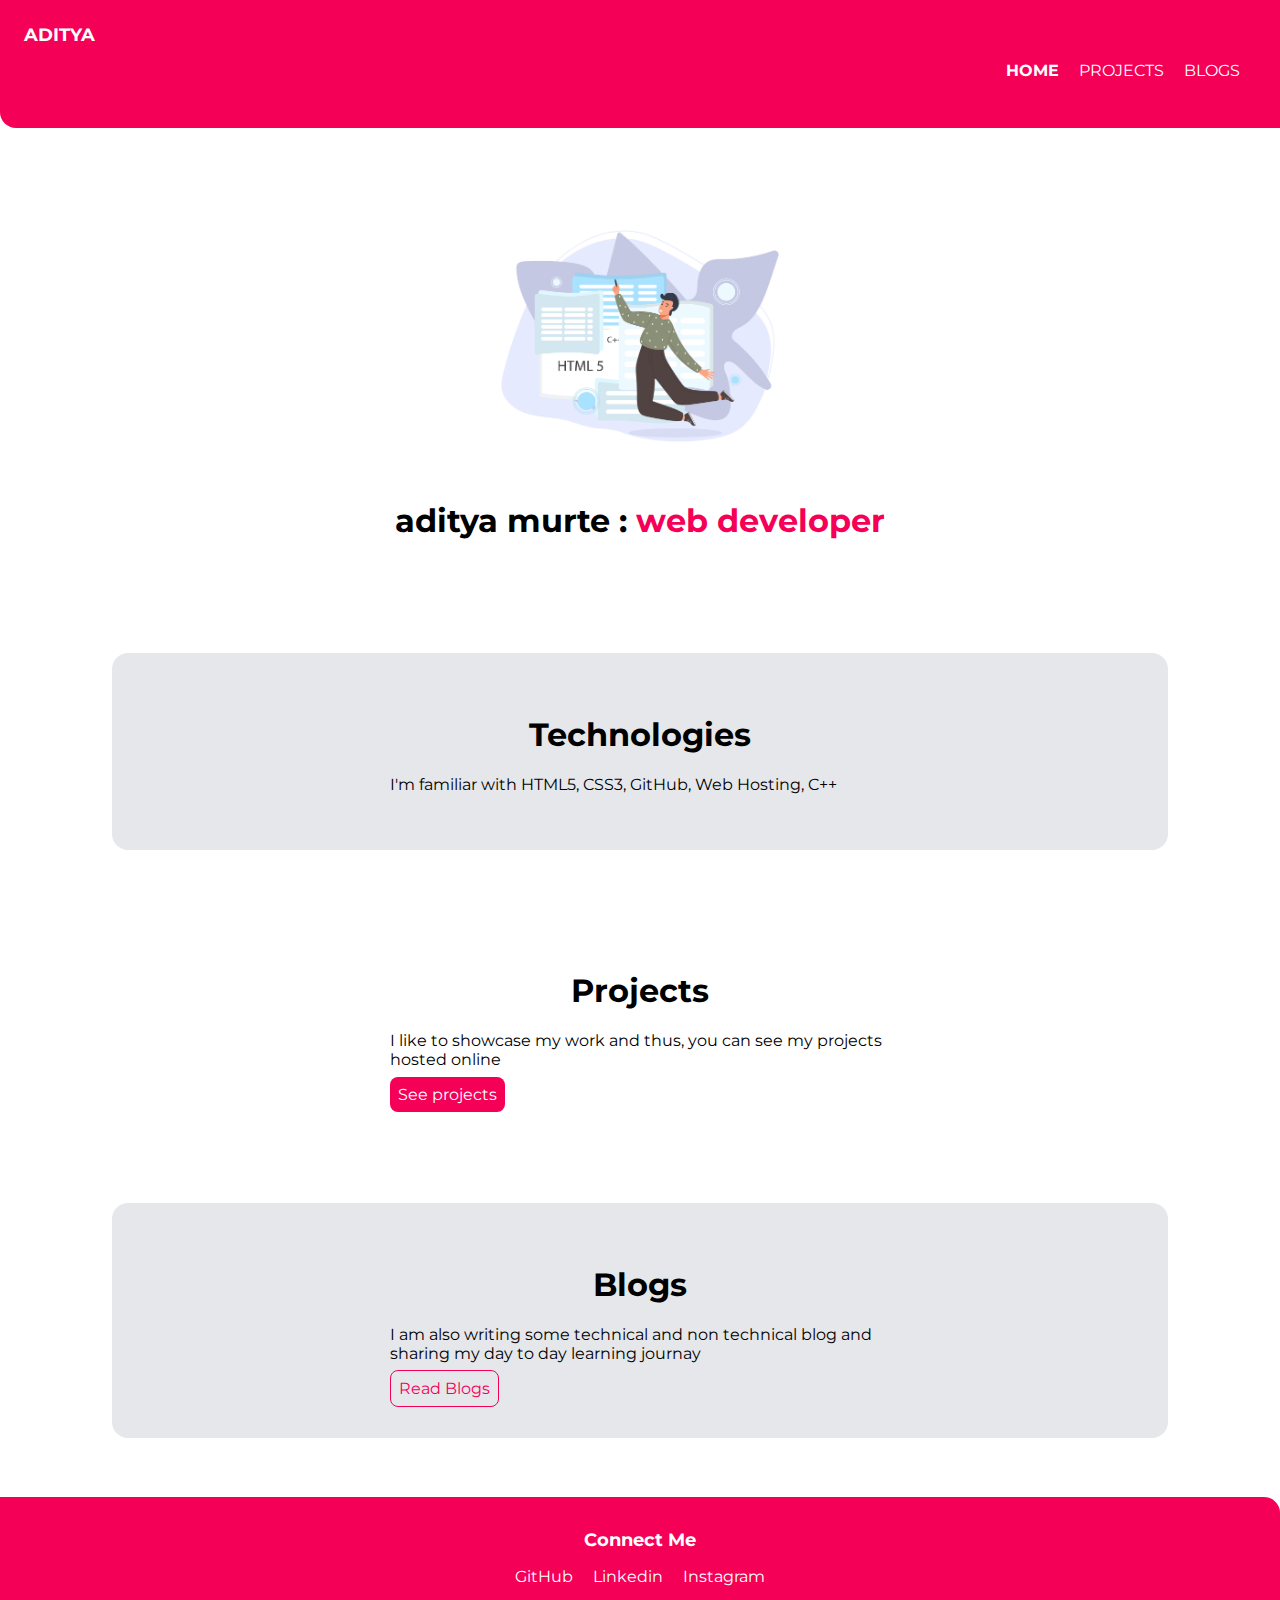
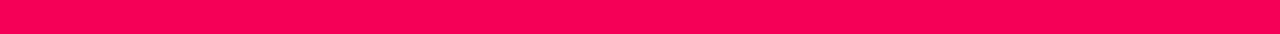
==== commit 9db4138d: "change" ====
--- a/index.html
+++ b/index.html
@@ -29,7 +29,7 @@
     <!-- header -->
 
     <header class="hero">
-        <img class="hero-img" src="images/hero.svg" alt="">
+        <img class="hero-img" src="images/hero2.jpg" alt="">
         <h1 class="hero-heading">aditya murte : <span class="heading-inverted"> web developer</span></h1>
     </header>
 
@@ -37,15 +37,15 @@
     <!-- off-white-section -->
     <section class="section ow">
         <div class="container container-center">
-        <h1>technologies</h1>
-        <p>I'm familiar with HTML5, CSS3, Git , Web Hosting, C++</p>
+        <h1>Technologies</h1>
+        <p>I'm familiar with HTML5, CSS3, GitHub, Web Hosting, C++</p>
         </div>
     </section>
 
     <!-- white section -->
     <section class="section">
         <div class="container container-center">
-        <h1>projects</h1>
+        <h1>Projects</h1>
         <p>I like to showcase my work and thus, you can see my projects hosted online</p>
         <a class="link link-primary" href="/projects.html">See projects</a>
         </div>
@@ -55,7 +55,7 @@
     <!-- off-white-section -->
    <section class="section ow"> 
         <div class="container container-center">
-        <h1>blogs</h1>
+        <h1>Blogs</h1>
         <p>I am also writing some technical and non technical  blog and sharing my day to day learning journay </p>
         <a class="link link-secondary" href="/blogs.html">Read Blogs</a>
         </div>
@@ -67,17 +67,17 @@
         <ul class=" list-non-bullet-foot social-link">
             <li class="list-item-foot"> 
                 <a class="link " href="https://github.com/adityamurte">
-                github
+                GitHub
                  </a>
             </li>
             <li class="list-item-foot">
                 <a class="link" href="https://www.linkedin.com/in/aditya-murte-a29026203/">
-                linkedin
+                Linkedin
                  </a>
             </li>
             <li class="list-item-foot">
                 <a class="link" href="https://www.instagram.com/aditya_murte/">
-               instagram
+               Instagram
                 </a>
             </li>
         </ul>
--- a/styles.css
+++ b/styles.css
@@ -3,7 +3,7 @@
 :root
 {
     --primary-color: #F50057;
-    --dark-gray:#00000091;
+    --dark-gray:#e6e6e6c4;
     --off-white:#F3F4F6;
 
 }
@@ -26,7 +26,7 @@
 
 .container-center
 {
-    max-width: 600px;
+    max-width: 500px;
     margin: auto;
 
 }
@@ -45,8 +45,15 @@
 text-decoration: none;
 padding: 0.5rem 0.5rem;
 color: white;
+transition: 0.5s all;
 /* margin-top: 1rem;
 margin-bottom: 1rem; */
+}
+.link-nav:hover{
+    background-color: white;
+    color: black;
+    border-radius: 1rem;
+
 }
 @media screen and (min-width:300px ) and (max-width: 365px) 
 {
@@ -65,12 +72,24 @@
 background-color: var(--primary-color);
 color: white;
 border-radius: 0.5rem;
+transition: 0.5s all;
+}
+.link-primary:hover{
+    background-color:white;
+    color: var(--primary-color);
+    border: 1px solid var(--primary-color);
 }
 .link-secondary
 {
     border: 1px solid var(--primary-color);
     border-radius: 0.5rem;
     color: var(--primary-color);
+    transition: 0.5s all;
+}
+.link-secondary:hover{
+    background-color: var(--primary-color);
+    color: white;
+    border-radius: 0.5rem;
 }
 
 /* lists */
@@ -107,6 +126,7 @@
     padding-right: 2rem;
     padding-left: 1.5rem;
     padding-top: 1.5rem;
+    /* max-width: 95%; */
     border-bottom-left-radius: 1rem;
 }
 
@@ -142,7 +162,7 @@
 }
  .hero-img
 {
-    max-width: 250px;
+    max-width:20rem;
     display: block;
     margin: auto;
 }
@@ -183,8 +203,8 @@
 
 .section.ow
 {
-    background-color: rgb(116, 114, 114);
-
+    background-color:#E5E7EB;
+    width:80%;
 }
 
 /* footer */
